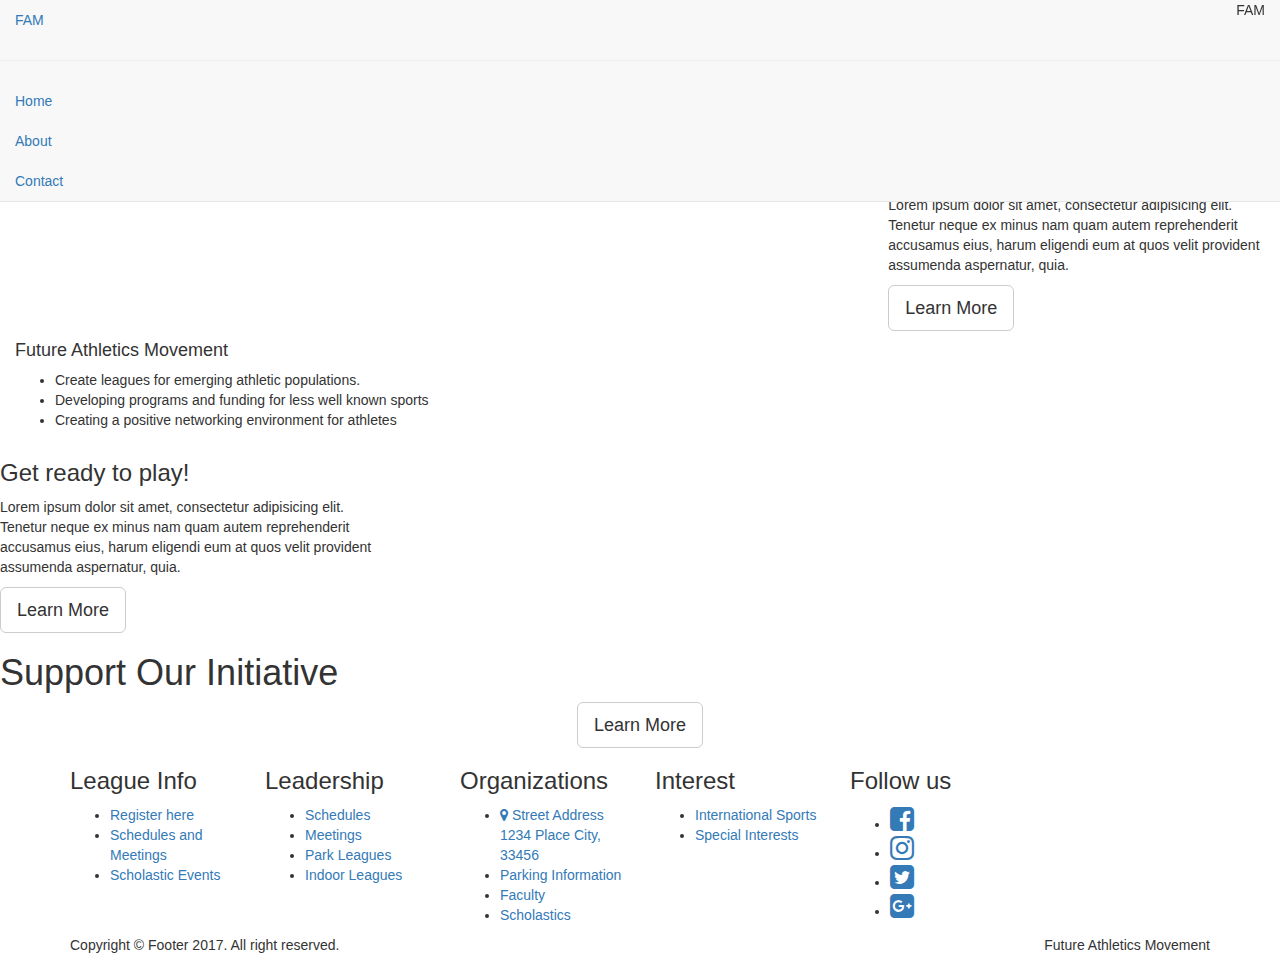
==== index.html @ e85970a3 "Add files via upload" ====
<!DOCTYPE html5>
<html>
<head class="no-js" lang="en">
<meta charset="utf-8">
  <!-- If you delete this meta tag World War Z will become a reality -->
<meta name="viewport" content="width=device-width, initial-scale=1.0">


<link rel="stylesheet" type="text/css" href="css/foundation.min.css">
<link rel="stylesheet" href="path/to/font-awesome/css/font-awesome.min.css">  
<link href="https://fonts.googleapis.com/css?family=Titillium+Web:600i" rel="stylesheet">
<link href="https://fonts.googleapis.com/css?family=Lato:300,400" rel="stylesheet">
<link rel="stylesheet" href="https://maxcdn.bootstrapcdn.com/bootstrap/3.3.7/css/bootstrap.min.css">
<link href="//maxcdn.bootstrapcdn.com/font-awesome/4.2.0/css/font-awesome.min.css" rel="stylesheet">

<link rel="stylesheet" href="https://cdnjs.cloudflare.com/ajax/libs/font-awesome/4.7.0/css/font-awesome.min.css">
<link rel="stylesheet" type="text/css" href="css/fam.css">
<link rel="stylesheet" href="http://www.w3schools.com/lib/w3.css">
<link href="css/bootstrap.min.css" rel="stylesheet">


<!-- This is how you would link your custom stylesheet -->


<title>Future Athletics Movement</title>
</head>

<body>
   
    <div id="wrapper">
        <div class="overlay"></div>
    
        <!-- Sidebar -->
        <nav class="navbar navbar-default bg-default navbar-fixed-top"  id="sidebar-wrapper" role="navigation">
                <ul class="nav sidebar-nav">
                    <li class="sidebar-brand">
                        <a href="#">
                           <span class="logo-type-stlye">FAM</span>
                        </a>
                    </li>
                        <hr>
                        <li>
                            <a href="index.html">Home</a>
                        </li>
                        <li>
                            <a href="about.html">About</a>
                        </li>
                        <li>
                            <a href="#">Contact</a>
                        </li>
                </ul>
            
        </nav>
        <div class="row">
               <div class="col-lg-12 pull-right navbar-fixed-top logo-type-stlyes">
               <span class="pull-right">FAM</span></div>
                
        </div><!-- Find -->
        
        <!-- /#sidebar-wrapper -->

        <!-- Page Content [base64]>
        
           <div id="page-content-wrapper">
            <button type="button" class="hamburger is-closed" id="the-three" data-toggle="offcanvas">
                <span class="hamb-top"></span>
    			<span class="hamb-middle"></span>
				<span class="hamb-bottom"></span>
            </button>
            
        <!-- /#page-content-wrapper -->
        
        
        <section id="hero-runner">
           <div class="row">
                <div class="hero-runner col-sm-12 col-md-12 col-lg-12">
                <h2 class="runner-title">Future Athletics Movement</h2>
                <h6 class="runner-tag">Pushing the role of athletics in the world.</h6>
                <button type="button" href="#" class="btn btn-default btn-lg btn-outline-secondary" id="front-button">Learn More</button>
                

                </div>
            </div>
        </section>
        <!-- hero-runner ends here [base64]>
        
          
          <section id="first-movement">
                   <div class="row">
                       <div class="yoga col-sm-12 col-md-8 col-lg-8">
                       <img src="" alt="">
                       </div>
                           <div class="col-sm-12 col-md-4 col-lg-4 yoga-learn">
                           <div class="container">
                           <h3 class="yoga-text"> Promote your league!</h3>
                           <p class="yoga-copy">Lorem ipsum dolor sit amet, consectetur adipisicing elit. <br>Tenetur neque ex minus nam quam autem reprehenderit 
                            <br> accusamus eius, harum eligendi eum at quos velit provident  <br>assumenda aspernatur, quia.</p>
                           <button type="button" href="#" class="btn btn-default btn-lg btn-outline-secondary" id="front-button">Learn More</button>

                           </div>
                        </div>
                   </div>
        </section>
         <!-- first-movement ends here [base64]>
         
         <section id="wheel-champ">
             <div class="row">
                 <div class="row wheel-lady col-sm-12 col-md-12 col-lg-12">
                 
                     <div class="wheel-text col-sm-12 col-md-6 col-lg-6">
                      <div class="container">
                       <h4 class="wheel-title">Future Athletics Movement</h4>
                       
                       
                        
                           <ul class="wheel-copy">
                            <li> Create leagues for emerging athletic populations.</li>
                            <li> Developing programs and funding for less well known sports</li>
                            <li> Creating a positive networking environment for athletes</li>
                        </ul>
                         </p>
                         </div>
                  </div>
             </div>
         </section>
         <!-- wheel-champ-movement ends here [base64]>
         
         <section id="2nd-movement">
                   <div class="row">
                      <div class="col-sm-12 col-md-12 col-lg-4 soccer-runner">
                       <h3 class="yoga-texts"> Get ready to play!</h3>
                           <p class="yoga-copys">Lorem ipsum dolor sit amet, consectetur adipisicing elit. <br>Tenetur neque ex minus nam quam autem reprehenderit 
                           <br> accusamus eius, harum eligendi eum at quos velit provident assumenda aspernatur, quia.</p>
                           <button type="button" href="#" class="btn btn-default btn-lg btn-outline-secondary" id="front-button-soccer">Learn More</button>

                       </div>
                       <div class="soccer col-sm-12 col-md-12 col-lg-8">
                       </div>
                   </div>
        </section>
         <!-- first-movement ends here [base64]>
         
         <section id="future-runner">
           <div class="row">
                <div class="bio-runner col-sm-12 col-md-12 col-lg-12">
                     <h1 class="bio-title">Support Our Initiative</h1>
                     
                     <button type="button" href="#" class="btn center-block btn-default btn-lg btn-outline-secondary" id="bio-button-soccer">Learn More</button>

                </div>
            </div>
        </section>
        <!-- future-runner ends here [base64]>
            
<footer>
    <div class="footer" id="footer">
        <div class="container">
            <div class="row">
                <div class="col-lg-2  col-md-2 col-sm-4 col-xs-6">
                    <h3>League Info</h3>
                    <ul>
                        <li> <a href="#"> Register here </a> </li>
                        <li> <a href="#"> Schedules and Meetings </a> </li>
                        <li> <a href="#"> Scholastic Events </a> </li>
                    </ul>
                </div>
                <div class="col-lg-2  col-md-2 col-sm-4 col-xs-6">
                    <h3>Leadership</h3>
                    <ul>
                        <li> <a href="#"> Schedules </a> </li>
                        <li> <a href="#"> Meetings </a> </li>
                        <li> <a href="#"> Park Leagues </a> </li>
                        <li> <a href="#"> Indoor Leagues </a> </li>
                    </ul>
                </div>
                <div class="col-lg-2  col-md-2 col-sm-4 col-xs-6">
                    <h3>Organizations</h3>
                    <ul>
                        <li> <a href="#"> <i class="fa fa-map-marker" aria-hidden="true"> </i> Street Address 1234 Place City, 33456</li> </a> </li>
                        <li> <a href="#"> Parking Information </a> </li>
                        <li> <a href="#"> Faculty </a> </li>
                        <li> <a href="#">Scholastics </a> </li>
                    </ul>
                </div>
                <div class="col-lg-2  col-md-2 col-sm-4 col-xs-6">
                    <h3>Interest</h3>
                    <ul>
                        <li> <a href="#">International Sports </a> </li>
                        <li> <a href="#"> Special Interests </a> </li>
                    </ul>
                </div>
                <div class="col-lg-3  col-md-3 col-sm-6 col-xs-12 ">
                    <h3>Follow us</h3>
                    
                    <ul class="social">
                        <li> <a href="#"> 
                        <i class="fa fa-facebook-square fa-2x" aria-hidden="true"></i></a></li>
                        <li> <a href="#"> 
                        <i class="fa fa-instagram fa-2x" aria-hidden="true"> </i> </a></li>
                        <li> <a href="#"> 
                        <i class="fa fa-twitter-square fa-2x" aria-hidden="true"></i> </a> </li>
                        <li> <a href="#"> 
                        <i class="fa fa-google-plus-square fa-2x" aria-hidden="true"></i> </a> </li>
                    </ul>
                </div>
            </div>
            <!-- row--> 
        </div>
        <!-- container--> 
    </div>
    <!-- footer-->
    
    <div class="footer-bottom">
        <div class="container">
            <p class="pull-left">Copyright © Footer 2017. All right reserved.</p>
            <div class="pull-right">
                Future Athletics Movement
            </div>
        </div>
    </div>
    <!--/.footer-bottom--> 
</footer>
        
         <!-- footer ends here [base64]>

    </div><!-------------------- /#wrapper Ends ----------------------------------------------------------------------------------------------------------------------------------->
       

<!-- jQuery (necessary for Bootstrap's JavaScript plugins) -->
    <script src="https://ajax.googleapis.com/ajax/libs/jquery/1.12.4/jquery.min.js"></script>
    <!-- Include all compiled plugins (below), or include individual files as needed -->
    <script src="js/bootstrap.min.js"></script>
    <script src="https://maxcdn.bootstrapcdn.com/bootstrap/3.3.7/js/bootstrap.min.js"></script>
    <script src="js/nav-spice.js"></script>

</body>
</html>
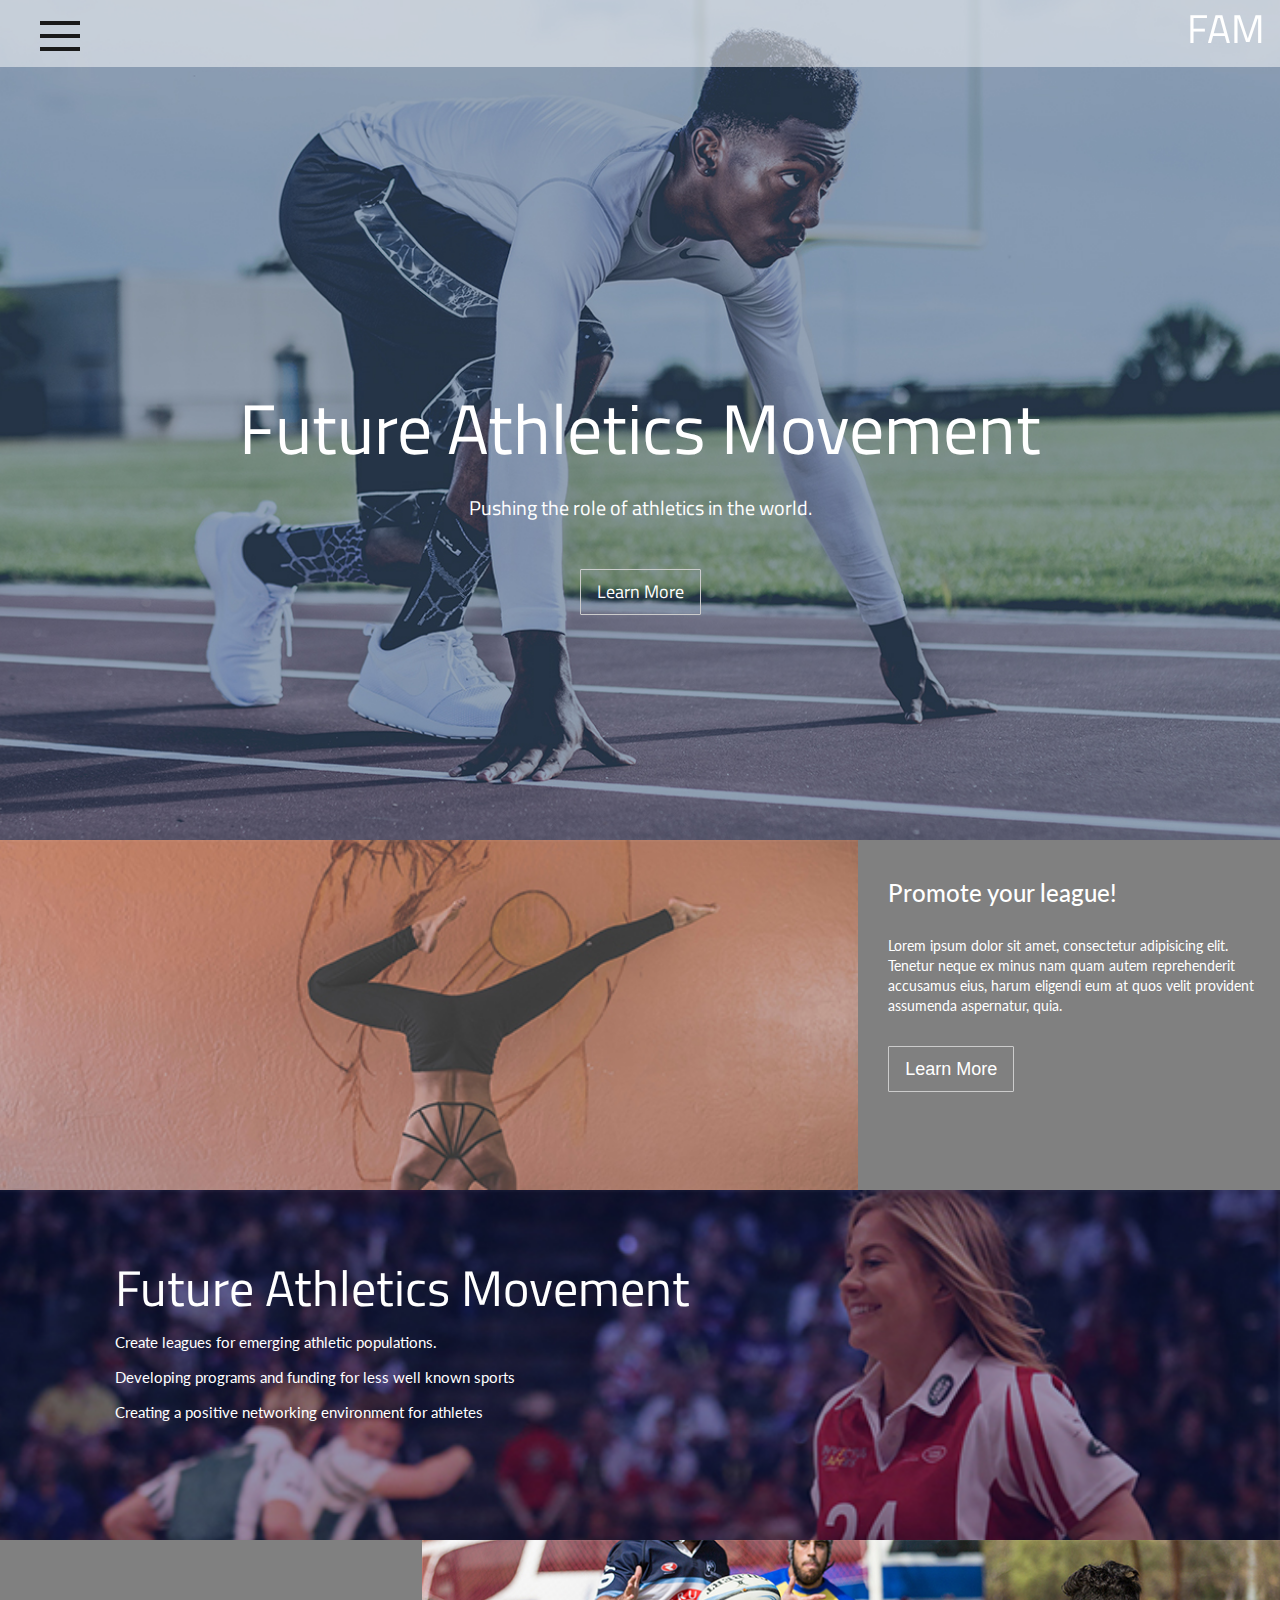
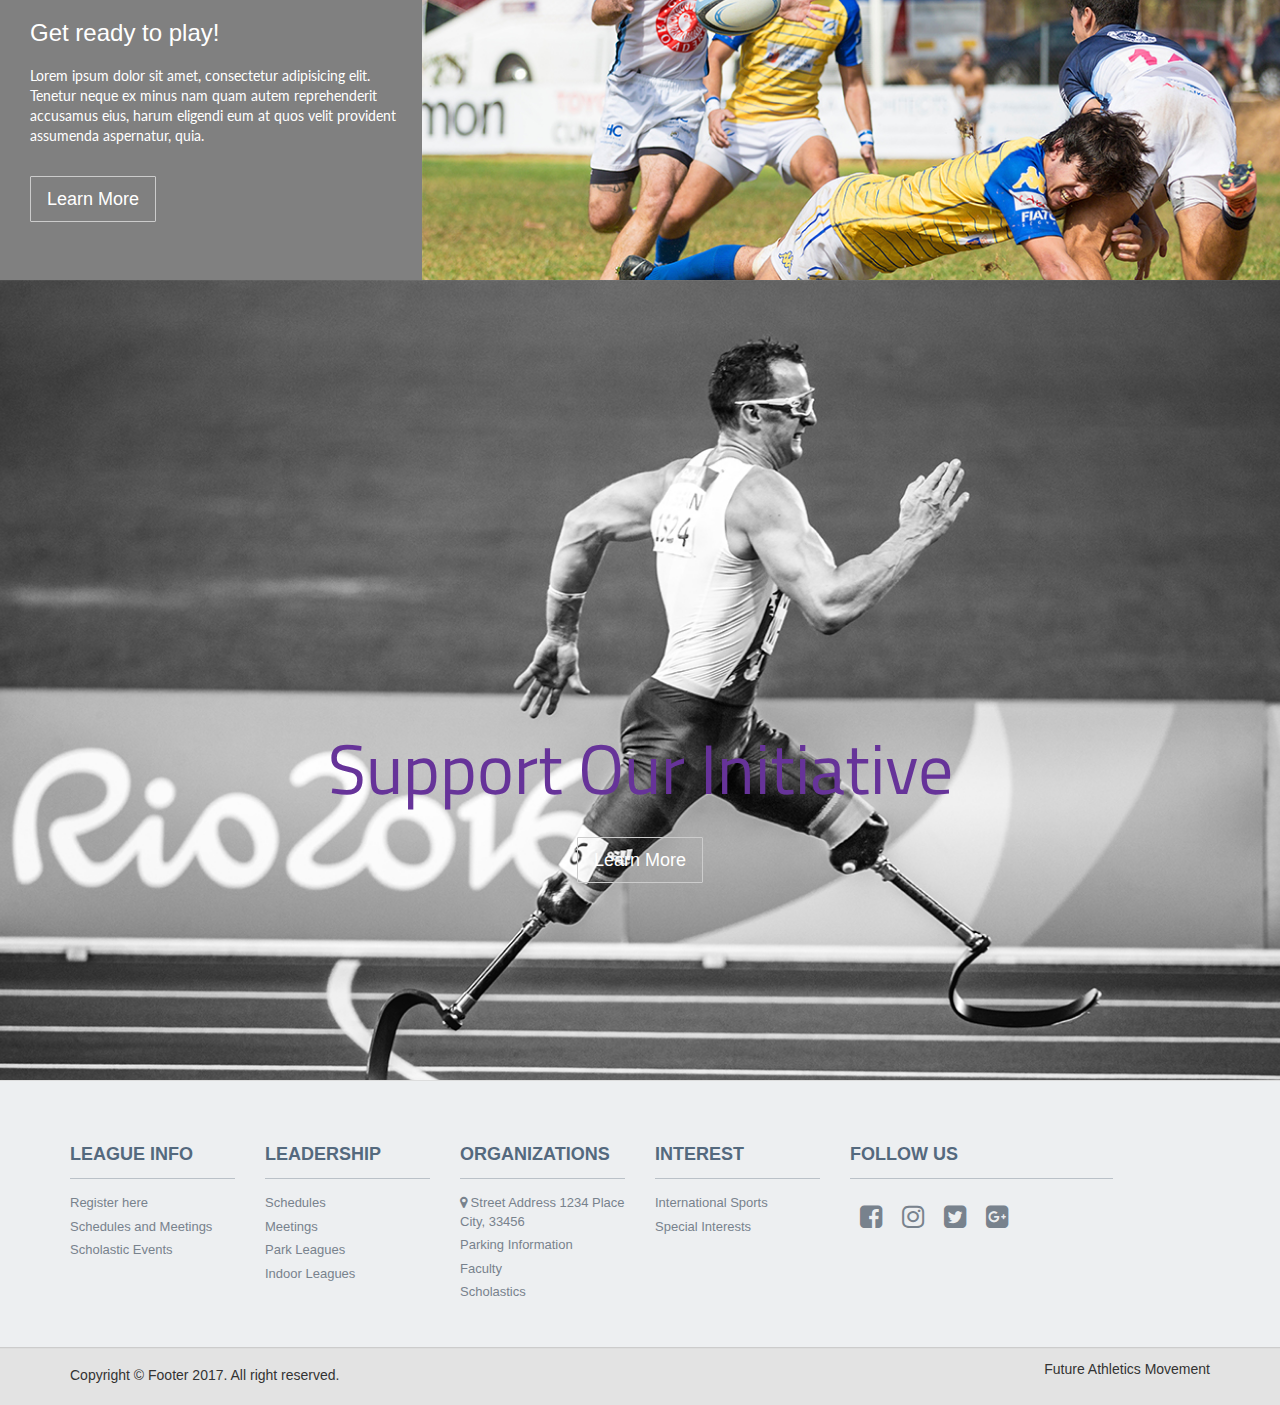
==== commit cb560e19: "Style changes. Responsive  screens" ====
--- a/index.html
+++ b/index.html
@@ -1,237 +1,218 @@
 <!DOCTYPE html5>
 <html>
+
 <head class="no-js" lang="en">
-<meta charset="utf-8">
-  <!-- If you delete this meta tag World War Z will become a reality -->
-<meta name="viewport" content="width=device-width, initial-scale=1.0">
-
-
-<link rel="stylesheet" type="text/css" href="css/foundation.min.css">
-<link rel="stylesheet" href="path/to/font-awesome/css/font-awesome.min.css">  
-<link href="https://fonts.googleapis.com/css?family=Titillium+Web:600i" rel="stylesheet">
-<link href="https://fonts.googleapis.com/css?family=Lato:300,400" rel="stylesheet">
-<link rel="stylesheet" href="https://maxcdn.bootstrapcdn.com/bootstrap/3.3.7/css/bootstrap.min.css">
-<link href="//maxcdn.bootstrapcdn.com/font-awesome/4.2.0/css/font-awesome.min.css" rel="stylesheet">
-
-<link rel="stylesheet" href="https://cdnjs.cloudflare.com/ajax/libs/font-awesome/4.7.0/css/font-awesome.min.css">
-<link rel="stylesheet" type="text/css" href="css/fam.css">
-<link rel="stylesheet" href="http://www.w3schools.com/lib/w3.css">
-<link href="css/bootstrap.min.css" rel="stylesheet">
-
-
-<!-- This is how you would link your custom stylesheet -->
-
-
-<title>Future Athletics Movement</title>
+    <meta charset="utf-8">
+    <!-- If you delete this meta tag World War Z will become a reality -->
+    <meta name="viewport" content="width=device-width, initial-scale=1.0">
+    <link rel="stylesheet" type="text/css" href="css/foundation.min.css">
+    <link rel="stylesheet" href="path/to/font-awesome/css/font-awesome.min.css">
+    <link href="https://fonts.googleapis.com/css?family=Titillium+Web:600i" rel="stylesheet">
+    <link href="https://fonts.googleapis.com/css?family=Lato:300,400" rel="stylesheet">
+    <link rel="stylesheet" href="https://maxcdn.bootstrapcdn.com/bootstrap/3.3.7/css/bootstrap.min.css">
+    <link href="//maxcdn.bootstrapcdn.com/font-awesome/4.2.0/css/font-awesome.min.css" rel="stylesheet">
+    <link rel="stylesheet" href="https://cdnjs.cloudflare.com/ajax/libs/font-awesome/4.7.0/css/font-awesome.min.css">
+    <link rel="stylesheet" type="text/css" href="css/fam.css">
+    <link rel="stylesheet" href="http://www.w3schools.com/lib/w3.css">
+    <link href="css/bootstrap.min.css" rel="stylesheet">
+    <!-- This is how you would link your custom stylesheet -->
+    <title>Future Athletics Movement</title>
 </head>
 
 <body>
-   
     <div id="wrapper">
         <div class="overlay"></div>
-    
         <!-- Sidebar -->
-        <nav class="navbar navbar-default bg-default navbar-fixed-top"  id="sidebar-wrapper" role="navigation">
-                <ul class="nav sidebar-nav">
-                    <li class="sidebar-brand">
-                        <a href="#">
-                           <span class="logo-type-stlye">FAM</span>
-                        </a>
-                    </li>
-                        <hr>
-                        <li>
-                            <a href="index.html">Home</a>
-                        </li>
-                        <li>
-                            <a href="about.html">About</a>
-                        </li>
-                        <li>
-                            <a href="#">Contact</a>
-                        </li>
-                </ul>
-            
+        <nav class="navbar navbar-default bg-default navbar-fixed-top" id="sidebar-wrapper" role="navigation">
+            <ul class="nav sidebar-nav">
+                <li class="sidebar-brand">
+                    <a href="#">
+                        <span class="logo-type-stlye">FAM</span>
+                    </a>
+                </li>
+                <hr>
+                <li>
+                    <a href="index.html">Home</a>
+                </li>
+                <li>
+                    <a href="about.html">About</a>
+                </li>
+                <li>
+                    <a href="#">Contact</a>
+                </li>
+            </ul>
         </nav>
         <div class="row">
-               <div class="col-lg-12 pull-right navbar-fixed-top logo-type-stlyes">
-               <span class="pull-right">FAM</span></div>
-                
-        </div><!-- Find -->
-        
+            <div class="col-lg-12 pull-right navbar-fixed-top logo-type-stlyes">
+                <span class="pull-right">FAM</span>
+            </div>
+        </div>
+        <!-- Find -->
         <!-- /#sidebar-wrapper -->
-
         <!-- Page Content [base64]>
-        
-           <div id="page-content-wrapper">
+        <div id="page-content-wrapper">
             <button type="button" class="hamburger is-closed" id="the-three" data-toggle="offcanvas">
                 <span class="hamb-top"></span>
-    			<span class="hamb-middle"></span>
-				<span class="hamb-bottom"></span>
+                <span class="hamb-middle"></span>
+                <span class="hamb-bottom"></span>
             </button>
-            
-        <!-- /#page-content-wrapper -->
-        
-        
-        <section id="hero-runner">
-           <div class="row">
-                <div class="hero-runner col-sm-12 col-md-12 col-lg-12">
-                <h2 class="runner-title">Future Athletics Movement</h2>
-                <h6 class="runner-tag">Pushing the role of athletics in the world.</h6>
-                <button type="button" href="#" class="btn btn-default btn-lg btn-outline-secondary" id="front-button">Learn More</button>
-                
+            <!-- /#page-content-wrapper -->
+            <section id="hero-runner">
+                <div class="row">
+                    <div class="hero-runner col-sm-12 col-md-12 col-lg-12">
+                        <h2 class="runner-title">Future Athletics Movement</h2>
+                        <h6 class="runner-tag">Pushing the role of athletics in the world.</h6>
+                        <button type="button" href="#" class="btn btn-default btn-lg btn-outline-secondary" id="front-button">Learn More</button>
+                    </div>
+                </div>
+            </section>
+            <!-- hero-runner ends here [base64]>
+            <section id="first-movement">
+                <div class="row">
+                    <div class="yoga col-sm-12 col-md-8 col-lg-8">
+                        <img src="" alt="">
+                    </div>
+                    <div class="col-sm-12 col-md-4 col-lg-4 yoga-learn">
+                        <div class="container">
+                            <h3 class="yoga-text">Promote your league!</h3>
+                            <p class="yoga-copy">Lorem ipsum dolor sit amet, consectetur adipisicing elit.
+                                <br>Tenetur neque ex minus nam quam autem reprehenderit
+                                <br> accusamus eius, harum eligendi eum at quos velit provident
+                                <br>assumenda aspernatur, quia.
+                            </p>
+                            <button type="button" href="#" class="btn btn-default btn-lg btn-outline-secondary" id="front-button">Learn More</button>
+                        </div>
+                    </div>
+                </div>
+            </section>
+            <!-- first-movement ends here [base64]>
+            <section id="wheel-champ">
+                <div class="row">
+                    <div class="row wheel-lady col-sm-12 col-md-12 col-lg-12">
+                        <div class="wheel-text col-sm-12 col-md-6 col-lg-6">
+                            <div class="container">
+                                <h4 class="wheel-title">Future Athletics Movement</h4>
+                                <ul class="wheel-copy">
+                                    <li> Create leagues for emerging athletic populations.</li>
+                                    <li> Developing programs and funding for less well known sports</li>
+                                    <li> Creating a positive networking environment for athletes</li>
+                                </ul>
+                                </p>
+                            </div>
+                        </div>
+                    </div>
+            </section>
+            <!-- wheel-champ-movement ends here [base64]>
+            <section id="2nd-movement">
+                <div class="row">
+                    <div class="col-sm-12 col-md-12 col-lg-4 soccer-runner">
+                        <h3 class="yoga-texts"> Get ready to play!</h3>
+                        <p class="yoga-copys">Lorem ipsum dolor sit amet, consectetur adipisicing elit.
+                            <br>Tenetur neque ex minus nam quam autem reprehenderit
+                            <br> accusamus eius, harum eligendi eum at quos velit provident assumenda aspernatur, quia.</p>
+                        <button type="button" href="#" class="btn btn-default btn-lg btn-outline-secondary" id="front-button-soccer">Learn More</button>
+                    </div>
+                    <div class="soccer col-sm-12 col-md-12 col-lg-8">
+                    </div>
+                </div>
+            </section>
+            <!-- first-movement ends here [base64]>
+            <section id="future-runner">
+                <div class="row">
+                    <div class="bio-runner col-sm-12 col-md-12 col-lg-12">
+                        <h1 class="bio-title">Support Our Initiative</h1>
+                        <button type="button" href="#" class="btn center-block btn-default btn-lg btn-outline-secondary" id="bio-button-soccer">Learn More</button>
+                    </div>
+                </div>
+            </section>
+            <!-- future-runner ends here [base64]>
+            <footer>
+                <div class="footer" id="footer">
+                    <div class="container">
+                        <div class="row">
+                            <div class="col-lg-2  col-md-2 col-sm-4 col-xs-6">
+                                <h3>League Info</h3>
+                                <ul>
+                                    <li> <a href="#"> Register here </a> </li>
+                                    <li> <a href="#"> Schedules and Meetings </a> </li>
+                                    <li> <a href="#"> Scholastic Events </a> </li>
+                                </ul>
+                            </div>
+                            <div class="col-lg-2  col-md-2 col-sm-4 col-xs-6">
+                                <h3>Leadership</h3>
+                                <ul>
+                                    <li> <a href="#"> Schedules </a> </li>
+                                    <li> <a href="#"> Meetings </a> </li>
+                                    <li> <a href="#"> Park Leagues </a> </li>
+                                    <li> <a href="#"> Indoor Leagues </a> </li>
+                                </ul>
+                            </div>
+                            <div class="col-lg-2  col-md-2 col-sm-4 col-xs-6">
+                                <h3>Organizations</h3>
+                                <ul>
+                                    <li>
+                                        <a href="#"> <i class="fa fa-map-marker" aria-hidden="true"> </i> Street Address 1234 Place City, 33456</li>
+                                    </a>
+                                    </li>
+                                    <li> <a href="#"> Parking Information </a> </li>
+                                    <li> <a href="#"> Faculty </a> </li>
+                                    <li> <a href="#">Scholastics </a> </li>
+                                </ul>
+                            </div>
+                            <div class="col-lg-2  col-md-2 col-sm-4 col-xs-6">
+                                <h3>Interest</h3>
+                                <ul>
+                                    <li> <a href="#">International Sports </a> </li>
+                                    <li> <a href="#"> Special Interests </a> </li>
+                                </ul>
+                            </div>
+                            <div class="col-lg-3  col-md-3 col-sm-6 col-xs-12 ">
+                                <h3>Follow us</h3>
+                                <ul class="social">
+                                    <li>
+                                        <a href="#">
+                                            <i class="fa fa-facebook-square fa-2x" aria-hidden="true"></i>
+                                        </a>
+                                    </li>
+                                    <li>
+                                        <a href="#">
+                                            <i class="fa fa-instagram fa-2x" aria-hidden="true"> </i> </a>
+                                    </li>
+                                    <li>
+                                        <a href="#">
+                                            <i class="fa fa-twitter-square fa-2x" aria-hidden="true"></i> </a>
+                                    </li>
+                                    <li>
+                                        <a href="#">
+                                            <i class="fa fa-google-plus-square fa-2x" aria-hidden="true"></i> </a>
+                                    </li>
+                                </ul>
+                            </div>
+                        </div>
+                        <!-- row-->
+                    </div>
+                    <!-- container-->
+                </div>
+                <!-- footer-->
+                <div class="footer-bottom">
+                    <div class="container">
+                        <p class="pull-left">Copyright © Footer 2017. All right reserved.</p>
+                        <div class="pull-right">
+                            Future Athletics Movement
+                        </div>
+                    </div>
+                </div>
+                <!--/.footer-bottom-->
+            </footer>
+            <!-- footer ends here [base64]>
+            </div>
+            <!-------------------- /#wrapper Ends ----------------------------------------------------------------------------------------------------------------------------------->
+            <!-- jQuery (necessary for Bootstrap's JavaScript plugins) -->
+            <script src="https://ajax.googleapis.com/ajax/libs/jquery/1.12.4/jquery.min.js"></script>
+            <!-- Include all compiled plugins (below), or include individual files as needed -->
+            <script src="js/bootstrap.min.js"></script>
+            <script src="https://maxcdn.bootstrapcdn.com/bootstrap/3.3.7/js/bootstrap.min.js"></script>
+            <script src="js/nav-spice.js"></script>
+</body>
 
-                </div>
-            </div>
-        </section>
-        <!-- hero-runner ends here [base64]>
-        
-          
-          <section id="first-movement">
-                   <div class="row">
-                       <div class="yoga col-sm-12 col-md-8 col-lg-8">
-                       <img src="" alt="">
-                       </div>
-                           <div class="col-sm-12 col-md-4 col-lg-4 yoga-learn">
-                           <div class="container">
-                           <h3 class="yoga-text"> Promote your league!</h3>
-                           <p class="yoga-copy">Lorem ipsum dolor sit amet, consectetur adipisicing elit. <br>Tenetur neque ex minus nam quam autem reprehenderit 
-                            <br> accusamus eius, harum eligendi eum at quos velit provident  <br>assumenda aspernatur, quia.</p>
-                           <button type="button" href="#" class="btn btn-default btn-lg btn-outline-secondary" id="front-button">Learn More</button>
-
-                           </div>
-                        </div>
-                   </div>
-        </section>
-         <!-- first-movement ends here [base64]>
-         
-         <section id="wheel-champ">
-             <div class="row">
-                 <div class="row wheel-lady col-sm-12 col-md-12 col-lg-12">
-                 
-                     <div class="wheel-text col-sm-12 col-md-6 col-lg-6">
-                      <div class="container">
-                       <h4 class="wheel-title">Future Athletics Movement</h4>
-                       
-                       
-                        
-                           <ul class="wheel-copy">
-                            <li> Create leagues for emerging athletic populations.</li>
-                            <li> Developing programs and funding for less well known sports</li>
-                            <li> Creating a positive networking environment for athletes</li>
-                        </ul>
-                         </p>
-                         </div>
-                  </div>
-             </div>
-         </section>
-         <!-- wheel-champ-movement ends here [base64]>
-         
-         <section id="2nd-movement">
-                   <div class="row">
-                      <div class="col-sm-12 col-md-12 col-lg-4 soccer-runner">
-                       <h3 class="yoga-texts"> Get ready to play!</h3>
-                           <p class="yoga-copys">Lorem ipsum dolor sit amet, consectetur adipisicing elit. <br>Tenetur neque ex minus nam quam autem reprehenderit 
-                           <br> accusamus eius, harum eligendi eum at quos velit provident assumenda aspernatur, quia.</p>
-                           <button type="button" href="#" class="btn btn-default btn-lg btn-outline-secondary" id="front-button-soccer">Learn More</button>
-
-                       </div>
-                       <div class="soccer col-sm-12 col-md-12 col-lg-8">
-                       </div>
-                   </div>
-        </section>
-         <!-- first-movement ends here [base64]>
-         
-         <section id="future-runner">
-           <div class="row">
-                <div class="bio-runner col-sm-12 col-md-12 col-lg-12">
-                     <h1 class="bio-title">Support Our Initiative</h1>
-                     
-                     <button type="button" href="#" class="btn center-block btn-default btn-lg btn-outline-secondary" id="bio-button-soccer">Learn More</button>
-
-                </div>
-            </div>
-        </section>
-        <!-- future-runner ends here [base64]>
-            
-<footer>
-    <div class="footer" id="footer">
-        <div class="container">
-            <div class="row">
-                <div class="col-lg-2  col-md-2 col-sm-4 col-xs-6">
-                    <h3>League Info</h3>
-                    <ul>
-                        <li> <a href="#"> Register here </a> </li>
-                        <li> <a href="#"> Schedules and Meetings </a> </li>
-                        <li> <a href="#"> Scholastic Events </a> </li>
-                    </ul>
-                </div>
-                <div class="col-lg-2  col-md-2 col-sm-4 col-xs-6">
-                    <h3>Leadership</h3>
-                    <ul>
-                        <li> <a href="#"> Schedules </a> </li>
-                        <li> <a href="#"> Meetings </a> </li>
-                        <li> <a href="#"> Park Leagues </a> </li>
-                        <li> <a href="#"> Indoor Leagues </a> </li>
-                    </ul>
-                </div>
-                <div class="col-lg-2  col-md-2 col-sm-4 col-xs-6">
-                    <h3>Organizations</h3>
-                    <ul>
-                        <li> <a href="#"> <i class="fa fa-map-marker" aria-hidden="true"> </i> Street Address 1234 Place City, 33456</li> </a> </li>
-                        <li> <a href="#"> Parking Information </a> </li>
-                        <li> <a href="#"> Faculty </a> </li>
-                        <li> <a href="#">Scholastics </a> </li>
-                    </ul>
-                </div>
-                <div class="col-lg-2  col-md-2 col-sm-4 col-xs-6">
-                    <h3>Interest</h3>
-                    <ul>
-                        <li> <a href="#">International Sports </a> </li>
-                        <li> <a href="#"> Special Interests </a> </li>
-                    </ul>
-                </div>
-                <div class="col-lg-3  col-md-3 col-sm-6 col-xs-12 ">
-                    <h3>Follow us</h3>
-                    
-                    <ul class="social">
-                        <li> <a href="#"> 
-                        <i class="fa fa-facebook-square fa-2x" aria-hidden="true"></i></a></li>
-                        <li> <a href="#"> 
-                        <i class="fa fa-instagram fa-2x" aria-hidden="true"> </i> </a></li>
-                        <li> <a href="#"> 
-                        <i class="fa fa-twitter-square fa-2x" aria-hidden="true"></i> </a> </li>
-                        <li> <a href="#"> 
-                        <i class="fa fa-google-plus-square fa-2x" aria-hidden="true"></i> </a> </li>
-                    </ul>
-                </div>
-            </div>
-            <!-- row--> 
-        </div>
-        <!-- container--> 
-    </div>
-    <!-- footer-->
-    
-    <div class="footer-bottom">
-        <div class="container">
-            <p class="pull-left">Copyright © Footer 2017. All right reserved.</p>
-            <div class="pull-right">
-                Future Athletics Movement
-            </div>
-        </div>
-    </div>
-    <!--/.footer-bottom--> 
-</footer>
-        
-         <!-- footer ends here [base64]>
-
-    </div><!-------------------- /#wrapper Ends ----------------------------------------------------------------------------------------------------------------------------------->
-       
-
-<!-- jQuery (necessary for Bootstrap's JavaScript plugins) -->
-    <script src="https://ajax.googleapis.com/ajax/libs/jquery/1.12.4/jquery.min.js"></script>
-    <!-- Include all compiled plugins (below), or include individual files as needed -->
-    <script src="js/bootstrap.min.js"></script>
-    <script src="https://maxcdn.bootstrapcdn.com/bootstrap/3.3.7/js/bootstrap.min.js"></script>
-    <script src="js/nav-spice.js"></script>
-
-</body>
 </html>--- a/css/fam.css
+++ b/css/fam.css
@@ -0,0 +1,997 @@
+body {
+	font-size: 16px;
+	min-height: 1500px;
+	position: relative;
+	overflow-x: hidden;
+}
+
+#fitness-nav {
+	height: 4rem;
+}
+
+.top-layer {}
+
+*/
+/* making buttons collapse earlier */
+
+#wrapper {
+	padding-left: 0;
+	-webkit-transition: all 0.8s ease;
+	-moz-transition: all 0.8s ease;
+	-o-transition: all 0.8s ease;
+	transition: all 0.8s ease;
+}
+
+#wrapper.toggled {
+	padding-left: 220px;
+}
+
+#sidebar-wrapper {
+	z-index: 1000;
+	left: 220px;
+	width: 0;
+	height: 100%;
+	margin-left: -220px;
+	overflow-y: auto;
+	overflow-x: hidden;
+	background: #777;
+	-webkit-transition: all 0.8s ease;
+	-moz-transition: all 0.8s ease;
+	-o-transition: all 0.8s ease;
+	transition: all 0.8s ease;
+}
+
+#the-three {
+	margin-left: 4rem !important;
+	margin-top: -0.37rem !important;
+	color: dimgray;
+	width: 4rem;
+	height: 4.0rem;
+}
+
+#sidebar-wrapper::-webkit-scrollbar {
+	display: none;
+}
+
+#wrapper.toggled #sidebar-wrapper {
+	width: 220px;
+}
+
+#page-content-wrapper {
+	width: 100%;
+	padding-top: 70px;
+}
+
+#wrapper.toggled #page-content-wrapper {
+	position: absolute;
+	margin-right: -220px;
+}
+
+
+/*-------------------------------*/
+
+
+/*     Sidebar nav styles        */
+
+
+/*-------------------------------*/
+
+.sidebar-nav {
+	position: absolute;
+	top: 0;
+	width: 220px;
+	margin: 0;
+	padding: 0;
+	list-style: none;
+}
+
+.sidebar-nav li {
+	position: relative;
+	line-height: 20px;
+	display: inline-block;
+	width: 100%;
+}
+
+.sidebar-nav li:before {
+	content: '';
+	position: absolute;
+	top: 0;
+	left: 0;
+	z-index: -1;
+	height: 100%;
+	width: 3px;
+	background-color: slateblue;
+	-webkit-transition: width .8s ease-in;
+	-moz-transition: width .8s ease-in;
+	-ms-transition: width .8s ease-in;
+	transition: width .8s ease-in;
+}
+
+
+/*
+.sidebar-nav li:first-child a {
+    color: #fff;
+    background-color: #1a1a1a;
+}
+.sidebar-nav li:nth-child(2):before {
+    background-color: #ec1b5a;   
+}
+.sidebar-nav li:nth-child(3):before {
+    background-color: #79aefe;   
+}
+.sidebar-nav li:nth-child(4):before {
+    background-color: #314190;   
+}
+.sidebar-nav li:nth-child(5):before {
+    background-color: #279636;   
+}
+.sidebar-nav li:nth-child(6):before {
+    background-color: #7d5d81;   
+}
+.sidebar-nav li:nth-child(7):before {
+    background-color: #ead24c;   
+}
+.sidebar-nav li:nth-child(8):before {
+    background-color: #2d2366;   
+}
+.sidebar-nav li:nth-child(9):before {
+    background-color: #35acdf;   
+}
+*/
+
+.sidebar-nav li:hover:before,
+.sidebar-nav li.open:hover:before {
+	width: 100%;
+	-webkit-transition: width .2s ease-in;
+	-moz-transition: width .2s ease-in;
+	-ms-transition: width .2s ease-in;
+	transition: width .2s ease-in;
+}
+
+.sidebar-nav li a {
+	display: block;
+	color: #ddd;
+	text-decoration: none;
+	padding: 10px 15px 10px 30px;
+}
+
+.sidebar-nav li a:hover,
+.sidebar-nav li a:active,
+.sidebar-nav li a:focus,
+.sidebar-nav li.open a:hover,
+.sidebar-nav li.open a:active,
+.sidebar-nav li.open a:focus {
+	color: #fff;
+	text-decoration: none;
+	background-color: transparent;
+}
+
+.sidebar-nav>.sidebar-brand {
+	height: 65px;
+	font-size: 20px;
+	line-height: 44px;
+}
+
+.sidebar-nav .dropdown-menu {
+	position: relative;
+	width: 100%;
+	padding: 0;
+	margin: 0;
+	border-radius: 0;
+	border: none;
+	background-color: #222;
+	box-shadow: none;
+}
+
+
+/*-------------------------------*/
+
+
+/*       Hamburger-Cross         */
+
+
+/*-------------------------------*/
+
+.hamburger {
+	position: fixed;
+	top: 20px;
+	z-index: 435653864999;
+	display: block;
+	width: 32px;
+	height: 32px;
+	margin-left: 15px;
+	background: transparent;
+	border: none;
+}
+
+.hamburger:hover,
+.hamburger:focus,
+.hamburger:active {
+	outline: none;
+}
+
+.hamburger.is-closed:before {
+	content: '';
+	display: block;
+	width: 100px;
+	font-size: 14px;
+	color: #fff;
+	line-height: 32px;
+	text-align: center;
+	opacity: 0;
+	-webkit-transform: translate3d(0, 0, 0);
+	-webkit-transition: all .35s ease-in-out;
+}
+
+.hamburger.is-closed:hover:before {
+	opacity: 1;
+	display: block;
+	-webkit-transform: translate3d(-100px, 0, 0);
+	-webkit-transition: all .35s ease-in-out;
+}
+
+.hamburger.is-closed .hamb-top,
+.hamburger.is-closed .hamb-middle,
+.hamburger.is-closed .hamb-bottom,
+.hamburger.is-open .hamb-top,
+.hamburger.is-open .hamb-middle,
+.hamburger.is-open .hamb-bottom {
+	position: absolute;
+	left: 0;
+	height: 4px;
+	width: 100%;
+}
+
+.hamburger.is-closed .hamb-top,
+.hamburger.is-closed .hamb-middle,
+.hamburger.is-closed .hamb-bottom {
+	background-color: #1a1a1a;
+}
+
+.hamburger.is-closed .hamb-top {
+	top: 5px;
+	-webkit-transition: all .35s ease-in-out;
+}
+
+.hamburger.is-closed .hamb-middle {
+	top: 50%;
+	margin-top: -2px;
+}
+
+.hamburger.is-closed .hamb-bottom {
+	bottom: 5px;
+	-webkit-transition: all .35s ease-in-out;
+}
+
+.hamburger.is-closed:hover .hamb-top {
+	top: 0;
+	-webkit-transition: all .35s ease-in-out;
+}
+
+.hamburger.is-closed:hover .hamb-bottom {
+	bottom: 0;
+	-webkit-transition: all .35s ease-in-out;
+}
+
+.hamburger.is-open .hamb-top,
+.hamburger.is-open .hamb-middle,
+.hamburger.is-open .hamb-bottom {
+	background-color: #1a1a1a;
+}
+
+.hamburger.is-open .hamb-top,
+.hamburger.is-open .hamb-bottom {
+	top: 50%;
+	margin-top: -2px;
+}
+
+.hamburger.is-open .hamb-top {
+	-webkit-transform: rotate(45deg);
+	-webkit-transition: -webkit-transform .2s cubic-bezier(.73, 1, .28, .08);
+}
+
+.hamburger.is-open .hamb-middle {
+	display: none;
+}
+
+.hamburger.is-open .hamb-bottom {
+	-webkit-transform: rotate(-45deg);
+	-webkit-transition: -webkit-transform .2s cubic-bezier(.73, 1, .28, .08);
+}
+
+.hamburger.is-open:before {
+	content: '';
+	display: block;
+	width: 100px;
+	font-size: 14px;
+	color: #fff;
+	line-height: 32px;
+	text-align: center;
+	opacity: 0;
+	-webkit-transform: translate3d(0, 0, 0);
+	-webkit-transition: all .35s ease-in-out;
+}
+
+.hamburger.is-open:hover:before {
+	opacity: 1;
+	display: block;
+	-webkit-transform: translate3d(-100px, 0, 0);
+	-webkit-transition: all .35s ease-in-out;
+}
+
+
+/*-------------------------------*/
+
+
+/*            Overlay            */
+
+
+/*-------------------------------*/
+
+.overlay {
+	position: fixed;
+	display: none;
+	width: 100%;
+	height: 100%;
+	top: 0;
+	left: 0;
+	right: 0;
+	bottom: 0;
+	background-color: rgba(250, 250, 250, .8);
+	z-index: 1;
+}
+
+
+/*--------Off Canvas End Here-------------------------------------------------------*/
+
+.logo-type-stlye {
+	font-family: 'Titillium Web';
+	color: darkgrey;
+	clear: both;
+	font-size: 4rem;
+	margin-right: 4rem;
+	margin-bottom: 2rem;
+}
+
+.logo-type-stlyes {
+	font-family: 'Titillium Web';
+	color: white;
+	clear: both;
+	font-size: 4rem;
+	margin-right: 0rem;
+	background-color: rgba(255, 255, 255, 0.5);
+	padding-bottom: 1rem;
+}
+
+.logo-spacer {
+	height: 2px;
+	margin-left: 40rem;
+	margin-right: 1rem;
+	width: 200px;
+	margin-top: 1rem;
+	position: fixed;
+	z-index: -2134364357567;
+}
+
+.nav-space {
+	height: 4rem;
+	color: darkgrey;
+	position: fixed;
+	background-color: rgba(242, 244, 247, 0.7);
+	margin-right: 2rem;
+	max-width: 1200px;
+}
+
+.menu {
+	margin-top: 1rem;
+	margin-left: 1rem;
+}
+
+.fa .fa-bars {
+	color: darkgray;
+	z-index: 3454576876697;
+}
+
+#hero-runner {
+	width: 100%;
+	margin-bottom: 0rem;
+}
+
+.hero-runner {
+	width: 100%;
+	height: 85rem;
+	background-image: url(../img/track-runner.jpg);
+	background-size: cover;
+	max-width: 3600px;
+	text-align: center;
+	font-family: 'Titillium Web';
+	margin-top: -8rem;
+	color: white;
+}
+
+.runner-title {
+	margin-bottom: 3rem;
+	margin-top: 40rem;
+	font-size: 7rem;
+}
+
+#front-button {
+	border-radius: 1px 1px 1px 1px;
+	background-color: transparent;
+	color: white;
+	border-style: solid 2px;
+    margin-bottom: 3rem;
+}
+
+#front-button:hover {
+	background-color: white;
+	color: darkgrey;
+}
+
+.runner-tag {
+	margin-bottom: 5rem;
+	font-size: 2rem;
+}
+
+#first-movement {
+    height: inherit;
+}
+
+.yoga {
+	background-image: url(../img/yoga.jpg);
+	background-size: cover;
+	height: 35rem;
+	width: inherit;
+    margin-bottom: auto;
+}
+
+.yoga-learn {
+	background-color: grey;
+	color: white;
+	height: 35rem ;
+    margin-bottom: auto;
+}
+
+.yoga-text {
+	font-family: 'Lato', sans-serif;
+	margin-bottom: 3rem;
+	margin-top: 4rem;
+}
+
+.yoga-copy {
+	font-family: 'Lato', sans-serif;
+	margin-bottom: 3rem;
+	margin-right: 4rem;
+}
+
+#wheel-champ {
+    height: inherit;
+}
+
+.wheel-lady {
+	background-image: url(../img/chair-lady.jpg);
+	background-size: cover;
+	width: 100%;
+	height: 35rem;
+    margin-top: auto;
+}
+
+.wheel-title {
+	font-size: 5rem;
+	color: white;
+	font-family: 'Titillium Web';
+	margin-top: 7rem;
+	margin-left: 5rem;
+}
+
+.wheel-text {
+	margin-left: 5rem;
+	font-family: 'Lato', sans-serif;
+	line-height: inherit;
+	color: white;
+	font-size: 1.5rem;
+}
+
+.wheel-copy {
+	margin-left: 1rem;
+	list-style: none;
+	line-height: 3.5rem;
+}
+
+#2nd-movement {}
+
+.yoga-texts {
+	margin-top: 8rem;
+	margin-left: 3rem;
+}
+
+.yoga-copys {
+	font-family: 'Lato', sans-serif;
+	margin-bottom: 1rem;
+	margin-top: 2rem;
+	margin-left: 3rem;
+}
+
+#front-button-soccer {
+	border-radius: 1px 1px 1px 1px;
+	background-color: transparent;
+	color: white;
+	border-style: solid 2px;
+	margin-left: 3rem;
+	margin-top: 2rem
+}
+
+#front-button-soccer:hover {
+	background-color: white;
+	color: darkgrey;
+}
+
+.soccer-runner {
+	background-color: grey;
+	color: white;
+	height: 340px;
+}
+
+.soccer {
+	background-image: url(../img/rugby.jpg);
+	background-size: cover;
+	height: 340px;
+}
+
+#future-runner {}
+
+.bio-title {
+	font-family: 'Titillium Web';
+	color: rebeccapurple;
+	text-align: center;
+	margin-top: 45rem;
+	font-size: 7rem;
+	text-shadow: rgba(0, 0, 0, 0.7)
+}
+
+.bio-runner {
+	background-image: url(../img/rio-runner.jpg);
+	background-size: cover;
+	height: 80rem;
+	width: 100%;
+}
+
+#bio-button-soccer {
+	border-radius: 1px 1px 1px 1px;
+	background-color: transparent;
+	color: white;
+	border-style: solid 2px;
+	margin-top: 3rem;
+}
+
+#bio-button-soccer:hover {
+	background-color: white;
+	color: darkgrey;
+}
+
+
+/*
+#footer {
+    
+    background-color:#333;
+    height:40rem;
+    width: 100%;       }
+*/
+
+
+/*
+.footer-content  {
+    
+    color:white;
+    margin-top: 6rem;
+    
+    
+}
+
+
+}
+
+.footer-hov  {
+    color:white;
+    
+}
+
+.footer-hov:hover  {
+    color:gray;
+    
+}
+*/
+
+
+/*
+.sect-footer  {
+    
+    text-align: left;
+    
+}
+
+.list-content  {
+    list-style: none;
+    text-decoration: none;
+    line-height: 4rem;
+    margin-top: 3rem;
+    text-align: left;
+    margin-left: -4rem;
+    
+    
+    
+}
+
+#social>li  {
+    display: inline;
+    margin-right: 2rem;
+    
+    
+    
+    
+}
+
+.final>li  {
+    
+    display: inline;
+    margin-right: 5rem;
+    color: grey;
+    
+    
+    
+}
+
+.copy-right  {
+    
+    margin-top: 8rem;
+    text-align: left;
+    margin-left: -4rem;
+    height: 5rem;
+    padding-top: 1rem;
+    width: 100%;
+    
+    
+}
+*/
+
+.full {
+	width: 100%;
+}
+
+.gap {
+	height: 30px;
+	width: 100%;
+	clear: both;
+	display: block;
+}
+
+.footer {
+	background: #EDEFF1;
+	height: auto;
+	padding-bottom: 30px;
+	position: relative;
+	width: 100%;
+	border-bottom: 1px solid #CCCCCC;
+	border-top: 1px solid #DDDDDD;
+}
+
+.footer p {
+	margin: 0;
+}
+
+.footer img {
+	max-width: 100%;
+}
+
+.footer h3 {
+	border-bottom: 1px solid #BAC1C8;
+	color: #54697E;
+	font-size: 18px;
+	font-weight: 600;
+	line-height: 27px;
+	padding: 40px 0 10px;
+	text-transform: uppercase;
+}
+
+.footer ul {
+	font-size: 13px;
+	list-style-type: none;
+	margin-left: 0;
+	padding-left: 0;
+	margin-top: 15px;
+	color: #7F8C8D;
+}
+
+.footer ul li a {
+	padding: 0 0 5px 0;
+	display: block;
+}
+
+.footer a {
+	color: #78828D;
+}
+
+.supportLi h4 {
+	font-size: 20px;
+	font-weight: lighter;
+	line-height: normal;
+	margin-bottom: 0 !important;
+	padding-bottom: 0;
+}
+
+.newsletter-box input#appendedInputButton {
+	background: #FFFFFF;
+	display: inline-block;
+	float: left;
+	height: 30px;
+	clear: both;
+	width: 100%;
+}
+
+.newsletter-box .btn {
+	border: medium none;
+	-webkit-border-radius: 3px;
+	-moz-border-radius: 3px;
+	-o-border-radius: 3px;
+	-ms-border-radius: 3px;
+	border-radius: 3px;
+	display: inline-block;
+	height: 40px;
+	padding: 0;
+	width: 100%;
+	color: #fff;
+}
+
+.newsletter-box {
+	overflow: hidden;
+}
+
+.bg-gray {
+	background-image: -moz-linear-gradient(center bottom, #BBBBBB 0%, #F0F0F0 100%);
+	box-shadow: 0 1px 0 #B4B3B3;
+}
+
+
+/*
+.social li {
+	background: none repeat scroll 0 0 #B5B5B5;
+	border: 2px solid #B5B5B5;
+	-webkit-border-radius: 50%;
+	-moz-border-radius: 50%;
+	-o-border-radius: 50%;
+	-ms-border-radius: 50%;
+	border-radius: 50%;
+	float: left;
+	height: 36px;
+	line-height: 36px;
+	margin: 0 8px 0 0;
+	padding: 0;
+	text-align: center;
+	width: 36px;
+	transition: all 0.5s ease 0s;
+	-moz-transition: all 0.5s ease 0s;
+	-webkit-transition: all 0.5s ease 0s;
+	-ms-transition: all 0.5s ease 0s;
+	-o-transition: all 0.5s ease 0s;
+}
+*/
+
+
+/*
+.social li:hover {
+	transform: scale(1.15) rotate(360deg);
+	-webkit-transform: scale(1.1) rotate(360deg);
+	-moz-transform: scale(1.1) rotate(360deg);
+	-ms-transform: scale(1.1) rotate(360deg);
+	-o-transform: scale(1.1) rotate(360deg);
+}
+
+
+*/
+
+
+/*
+.social li a {
+	color: #444;
+}
+.social li:hover {
+	border: 2px solid #2c3e50;
+	background: #2c3e50;
+}
+.social li a i {
+	font-size: 16px;
+	margin: 0 0 0 5px;
+	color: #EDEFF1 !important;
+}
+*/
+
+.social li {
+	display: inline;
+	margin: 10px;
+	padding: 0;
+	float: left;
+}
+
+.footer-bottom {
+	background: #E3E3E3;
+	border-top: 1px solid #DDDDDD;
+	padding-top: 10px;
+	padding-bottom: 10px;
+}
+
+.footer-bottom p.pull-left {
+	padding-top: 6px;
+}
+
+.payments {
+	font-size: 1.5em;
+}
+
+
+/*-------Media Queiries Here------------------------------------------------------------------------------------------------------------------------------------------*/
+
+
+/* Extra small devices (phones, less than 768px) */
+
+
+/* No media query since this is the default in Bootstrap */
+
+
+/*==================================================
+=            Bootstrap 3 Media Queries             =
+==================================================*/
+
+
+/*==========  Mobile First Method  ==========*/
+
+
+/* Custom, iPhone Retina */
+
+@media only screen and (min-width:320px) and (max-width:480px) {
+	.hero-runner {
+		margin-top: -48rem;
+		height: 49rem;
+	}
+	.runner-title {
+		padding-top: 15rem;
+		font-size: 5.5rem;
+		text-align: center;
+	}
+	.yoga-text {
+		margin-left: 2rem;
+	}
+	.yoga-copy {
+		padding-right: 8rem;
+		margin-left: 2rem;
+	}
+	.yoga-learn {
+		height: 350px;
+		padding-bottom: 2rem;
+		text-align: left;
+	}
+	#front-button {
+		margin-left: 2rem;
+        margin-bottom: 4.8rem;
+	}
+	.wheel-title {
+		margin-left: 1rem
+	}
+	.wheel-lady {
+		height: 550px;
+		margin-bottom: 0rem;
+	}
+	.wheel-copy {
+		margin-left: -3rem;
+		padding-right: 4rem;
+	}
+	.soccer-runner {
+		margin-top: -8rem;
+	}
+	.yoga-texts {
+		padding-top: 8rem;
+	}
+	.yoga-copys {
+		padding-right: 3.2rem;
+	}
+	.bio-runner {
+		margin-top: -45rem;
+		height: 45rem
+	}
+	.bio-title {
+		padding-top: 14rem;
+		font-size: 6rem
+	}
+}
+
+
+/* Extra Small Devices, Phones */
+
+@media only screen and (min-width:480px) and (max-width:767px) {
+	.hero-runner {
+		margin-top: -48rem;
+	}
+	.runner-title {
+		padding-top: 35rem;
+		font-size: 5rem;
+	}
+	.yoga-text {
+		text-align: center;
+		margin-right: -1rem;
+	}
+	.yoga-copy {
+		text-align: center;
+		mar
+	}
+	.yoga-learn {
+		height: ;
+		padding-bottom: 2rem;
+	}
+	#front-button {
+		margin-bottom: 1rem;
+		text-align: center;
+		margin-left: 23rem
+	}
+	.wheel-title {
+		margin-left: 1rem
+	}
+	.wheel-lady {
+		height: 550px;
+		margin-bottom: 0rem;
+		height: 35rem;
+	}
+	.wheel-copy {
+		margin-left: -3rem;
+		padding-right: 4rem;
+	}
+	.soccer-runner {
+		margin-top: -8rem;
+	}
+	.yoga-texts {
+		padding-top: 8rem;
+		text-align: center
+	}
+	.yoga-copys {
+		padding-right: 12rem;
+		text-align: center;
+		padding-left: 12rem;
+	}
+	#front-button-soccer {
+		margin-left: 25rem;
+	}
+	.bio-runner {
+		margin-top: -45rem;
+		height: 35rem
+	}
+	.bio-title {
+		padding-top: 14rem;
+		font-size: 6rem
+	}
+}
+
+
+/* Small Devices, Tablets */
+
+@media only screen and (min-width: 768px) and (max-width: 992px) {
+	.hero-runner {
+		margin-top: -48rem;
+	}
+	.runner-title {
+		padding-top: 25rem;
+		font-size: 5rem;
+	}
+	.bio-title {
+		padding-top: 10rem;
+		font-size: 6rem;
+		margin-top: 22rem;
+	}
+}
+
+
+/* Medium Devices, Desktops */
+
+@media only screen and (min-width: 992px) {}
+
+
+/* Large Devices, Wide Screens */
+
+@media only screen and (min-width: 1200px) {}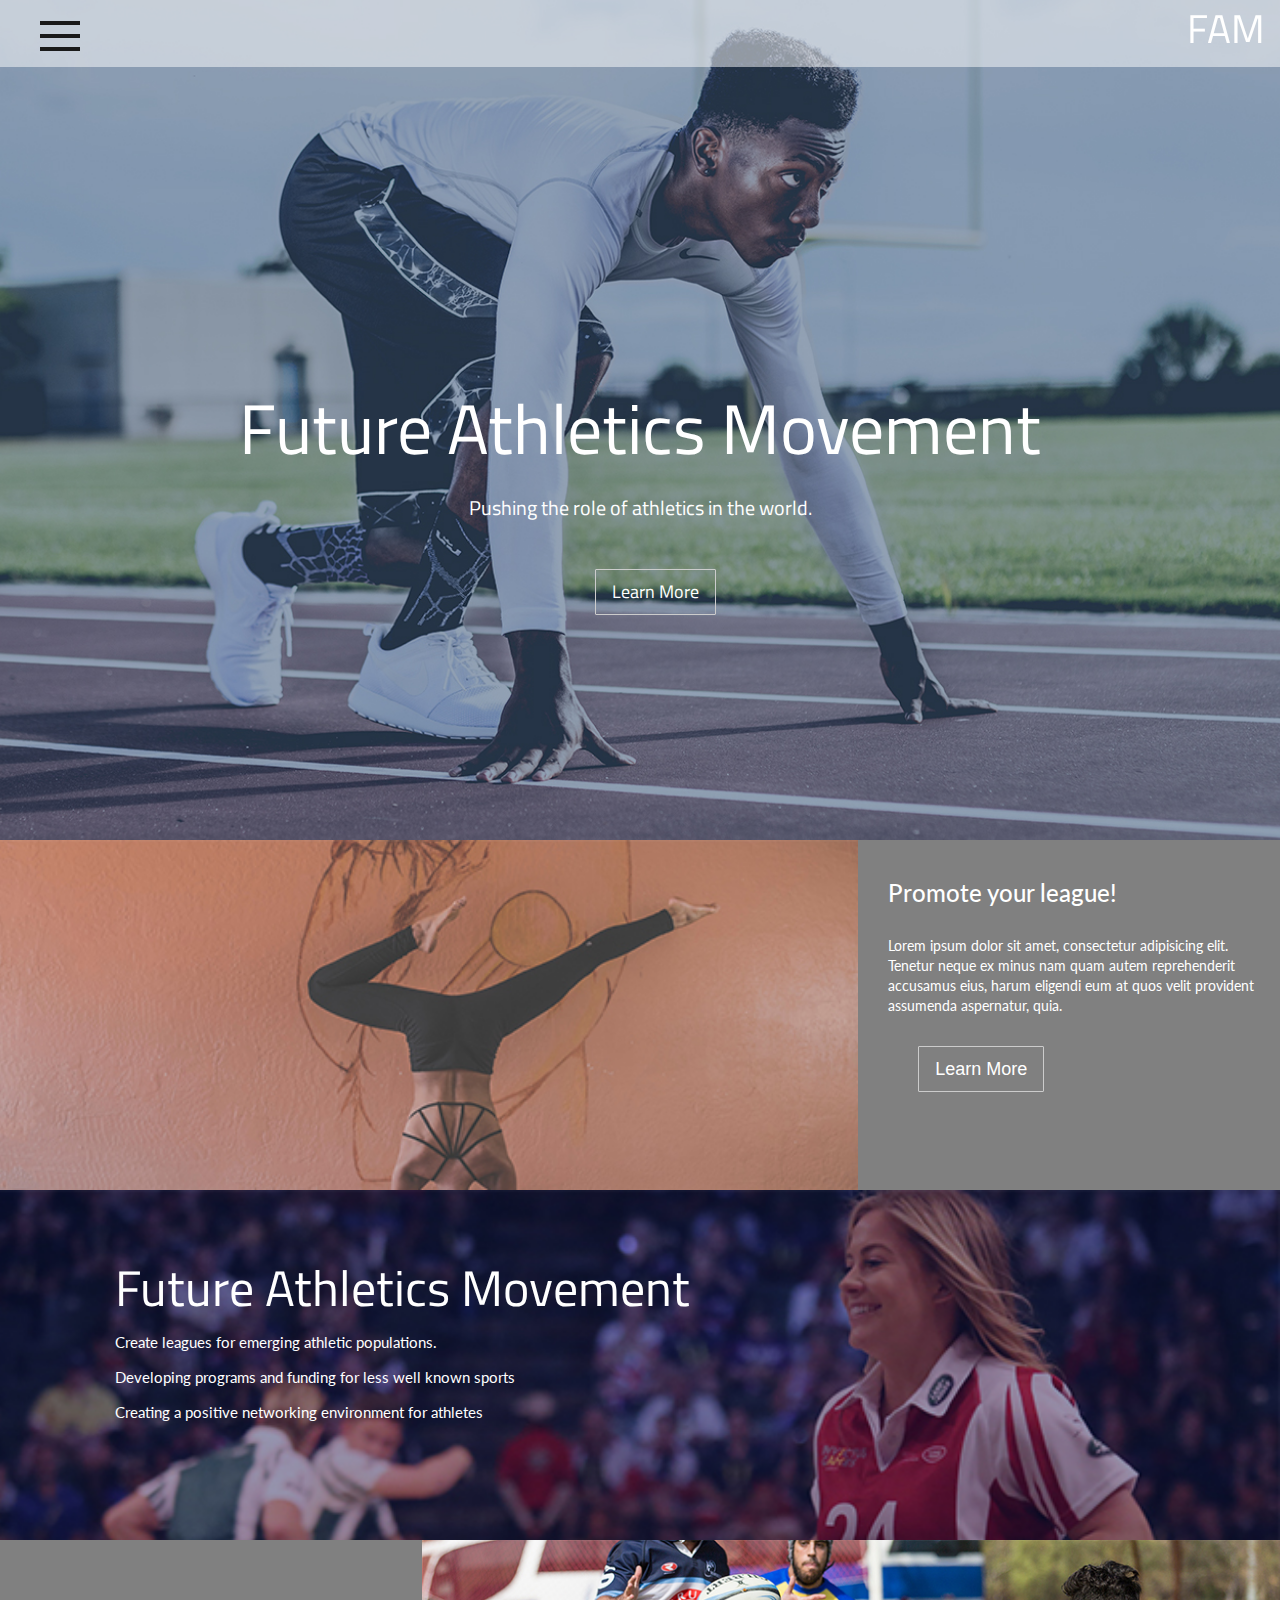
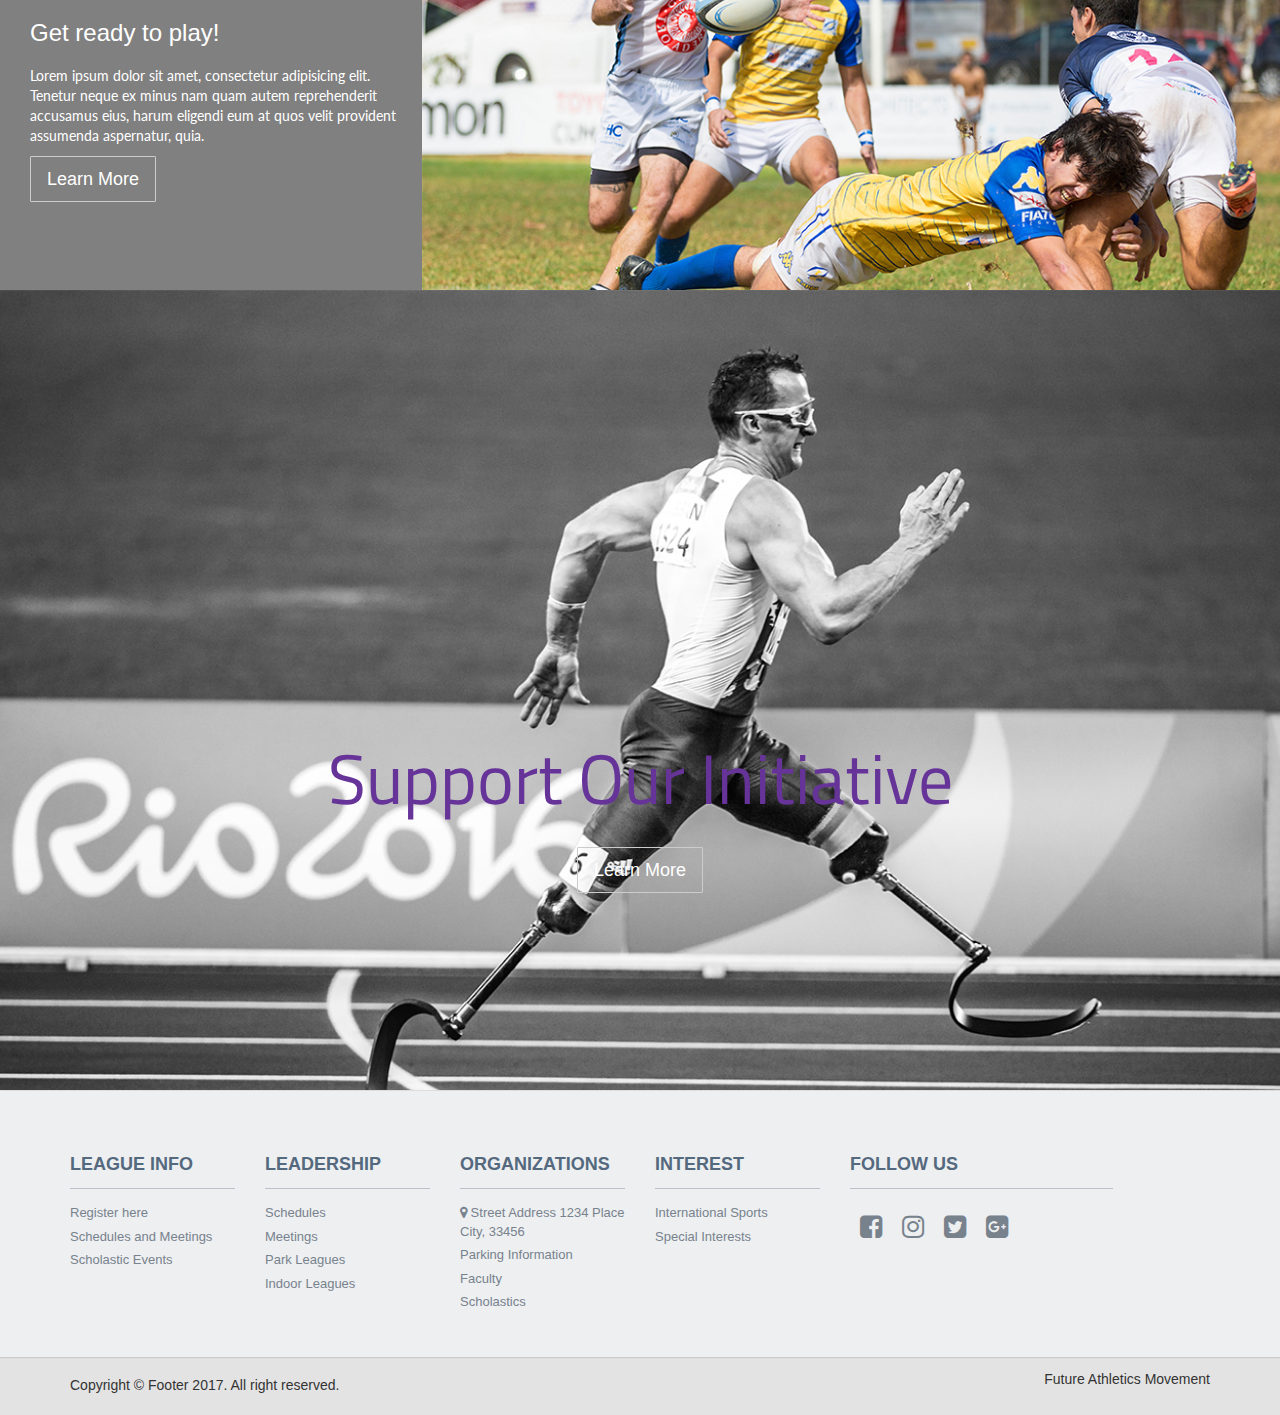
==== commit 2c13ec59: "responsive styles continued" ====
--- a/index.html
+++ b/index.html
@@ -110,7 +110,7 @@
                         <p class="yoga-copys">Lorem ipsum dolor sit amet, consectetur adipisicing elit.
                             <br>Tenetur neque ex minus nam quam autem reprehenderit
                             <br> accusamus eius, harum eligendi eum at quos velit provident assumenda aspernatur, quia.</p>
-                        <button type="button" href="#" class="btn btn-default btn-lg btn-outline-secondary" id="front-button-soccer">Learn More</button>
+                        <button type="button" href="#" class="btn btn-default btn-lg btn-outline-secondary" id="front-button">Learn More</button>
                     </div>
                     <div class="soccer col-sm-12 col-md-12 col-lg-8">
                     </div>
--- a/css/fam.css
+++ b/css/fam.css
@@ -421,6 +421,7 @@
 	color: white;
 	border-style: solid 2px;
     margin-bottom: 3rem;
+    margin-left: 3rem;
 }
 
 #front-button:hover {
@@ -517,8 +518,7 @@
 	background-color: transparent;
 	color: white;
 	border-style: solid 2px;
-	margin-left: 3rem;
-	margin-top: 2rem
+    margin-bottom: 3rem;
 }
 
 #front-button-soccer:hover {
@@ -529,13 +529,13 @@
 .soccer-runner {
 	background-color: grey;
 	color: white;
-	height: 340px;
+	height: 35rem;
 }
 
 .soccer {
 	background-image: url(../img/rugby.jpg);
 	background-size: cover;
-	height: 340px;
+	height: 35rem;
 }
 
 #future-runner {}
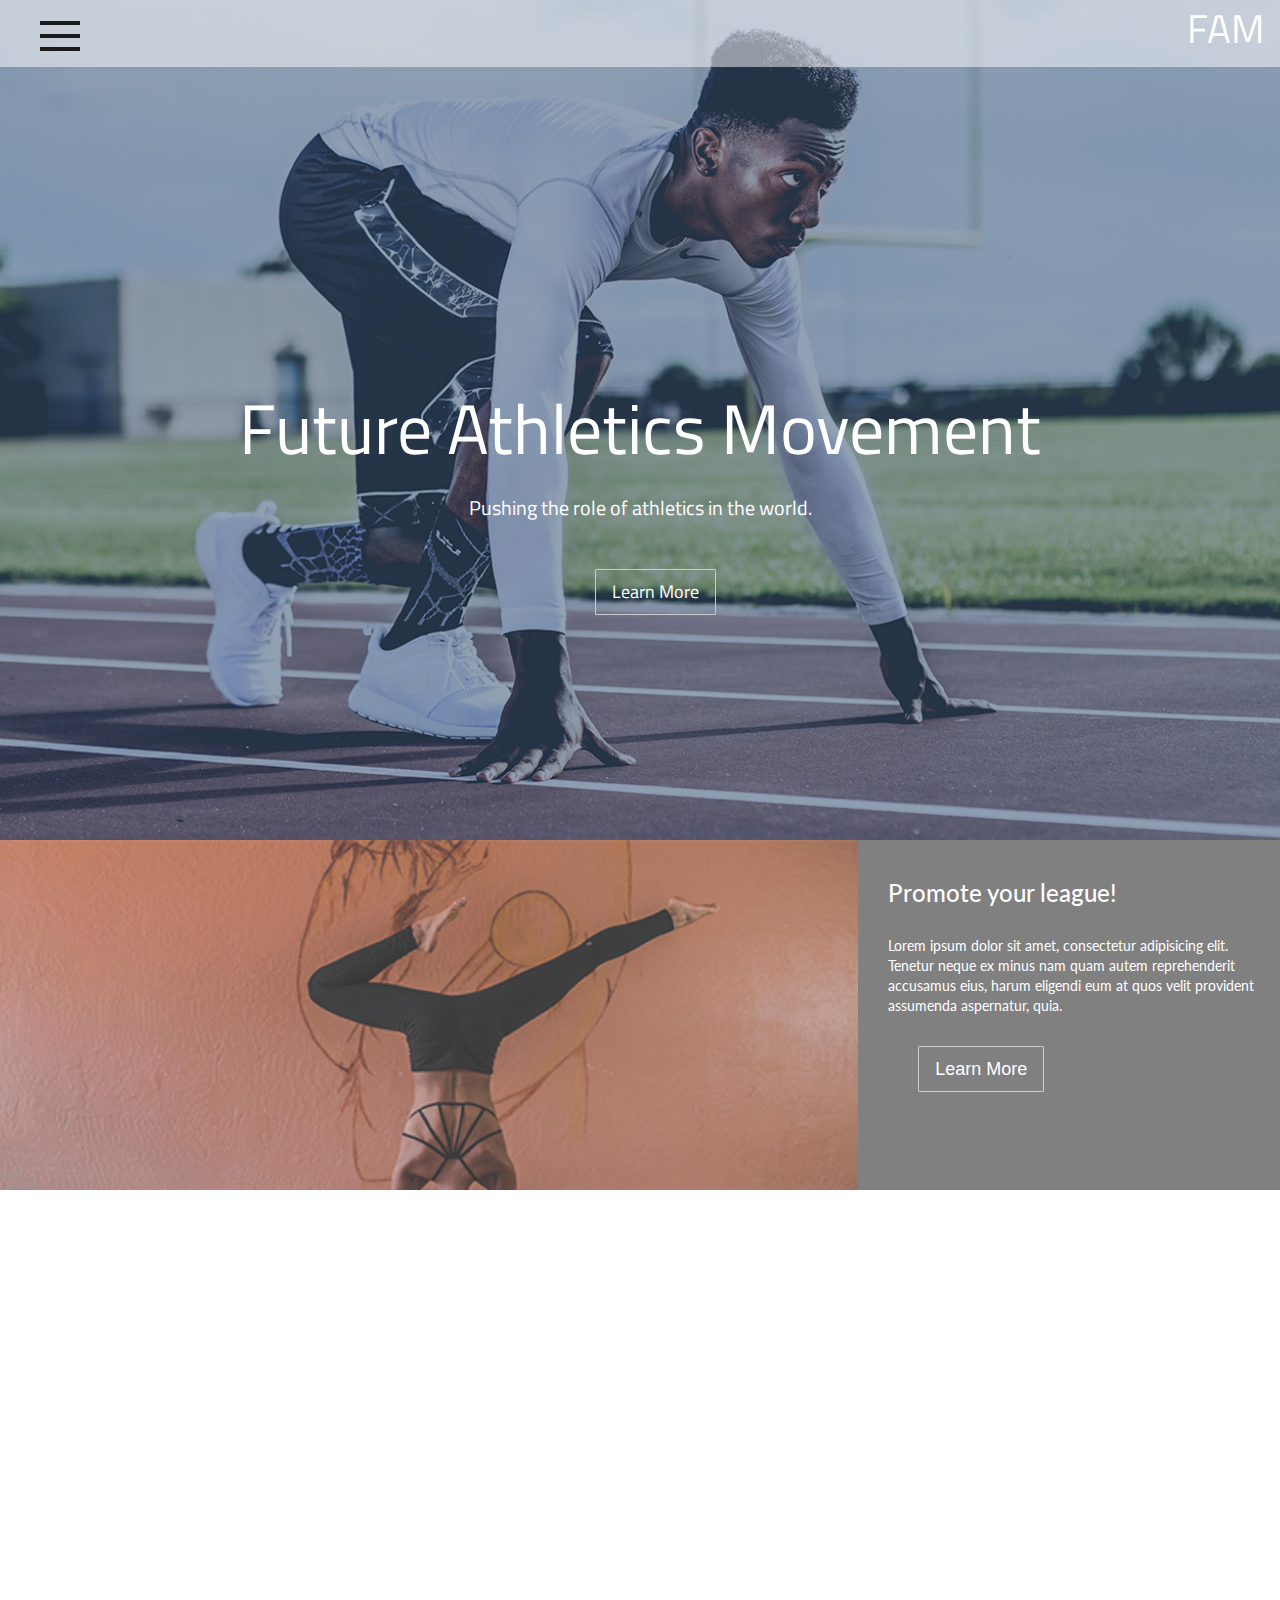
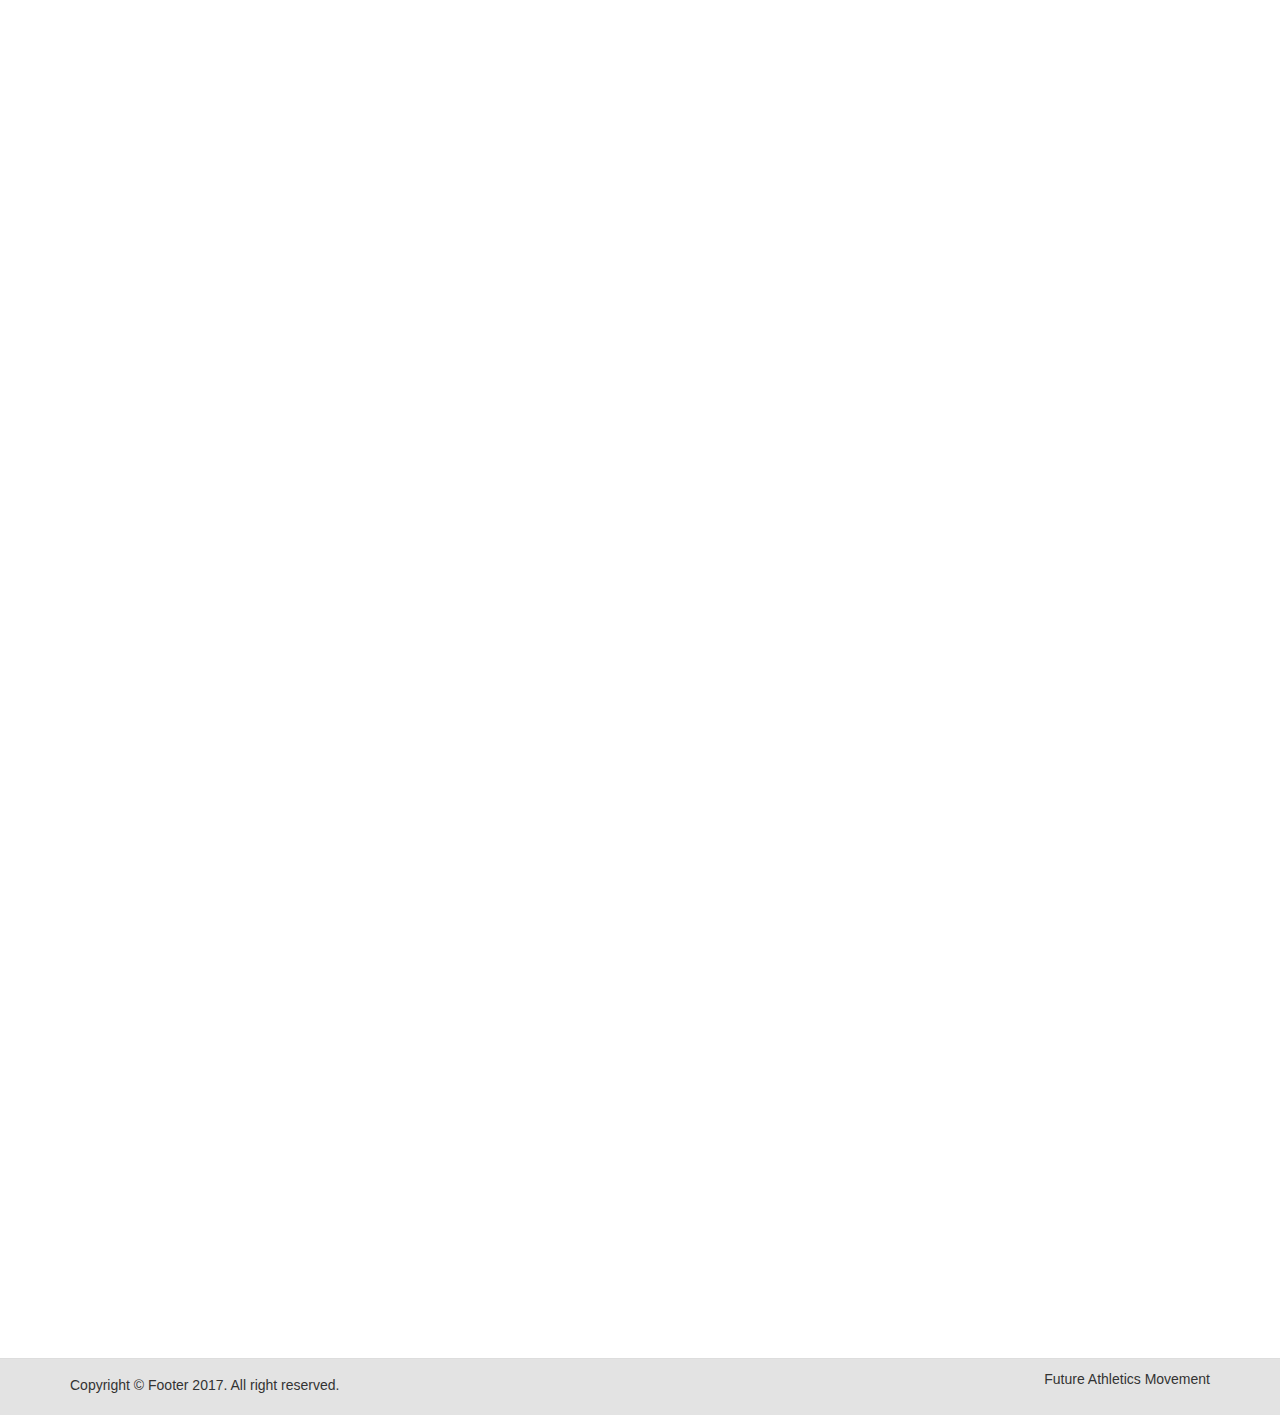
==== commit 4ab80c1e: "Animations. js files added" ====
--- a/index.html
+++ b/index.html
@@ -13,6 +13,8 @@
     <link href="//maxcdn.bootstrapcdn.com/font-awesome/4.2.0/css/font-awesome.min.css" rel="stylesheet">
     <link rel="stylesheet" href="https://cdnjs.cloudflare.com/ajax/libs/font-awesome/4.7.0/css/font-awesome.min.css">
     <link rel="stylesheet" type="text/css" href="css/fam.css">
+    <link rel="stylesheet" href="CSS/aniimate.CSS">
+    <link rel="stylesheet" href="css/animate.min.CSS">
     <link rel="stylesheet" href="http://www.w3schools.com/lib/w3.css">
     <link href="css/bootstrap.min.css" rel="stylesheet">
     <!-- This is how you would link your custom stylesheet -->
@@ -49,7 +51,9 @@
         </div>
         <!-- Find -->
         <!-- /#sidebar-wrapper -->
-        <!-- Page Content [base64]>
+        <!-- Page Content
+        <section class="wow slideInLeft" data-wow-duration="2s" data-wow-delay="5s"></section>
+      <section class="wow slideInRight" data-wow-offset="10"  data-wow-iteration="10"></section> [base64]>
         <div id="page-content-wrapper">
             <button type="button" class="hamburger is-closed" id="the-three" data-toggle="offcanvas">
                 <span class="hamb-top"></span>
@@ -60,19 +64,19 @@
             <section id="hero-runner">
                 <div class="row">
                     <div class="hero-runner col-sm-12 col-md-12 col-lg-12">
-                        <h2 class="runner-title">Future Athletics Movement</h2>
-                        <h6 class="runner-tag">Pushing the role of athletics in the world.</h6>
-                        <button type="button" href="#" class="btn btn-default btn-lg btn-outline-secondary" id="front-button">Learn More</button>
+                        <h2 class="runner-title wow fadeInUp" data-wow-duration="1.3s" data-wow-delay="0.2s">Future Athletics Movement</h2>
+                        <h6 class="runner-tag wow fadeInUp" data-wow-duration="1.9s" data-wow-delay="0.5s">Pushing the role of athletics in the world.</h6>
+                        <button type="button" href="#" class="btn btn-default btn-lg btn-outline-secondary wow fadeInUp" data-wow-duration="1s" data-wow-delay="0.9s" id="front-button">Learn More</button>
                     </div>
                 </div>
             </section>
             <!-- hero-runner ends here [base64]>
             <section id="first-movement">
                 <div class="row">
-                    <div class="yoga col-sm-12 col-md-8 col-lg-8">
+                    <div class="yoga col-sm-12 col-md-8 col-lg-8 wow fadeInUp" data-wow-duration="1s" data-wow-offset="10" data-wow-delay="0.2s">
                         <img src="" alt="">
                     </div>
-                    <div class="col-sm-12 col-md-4 col-lg-4 yoga-learn">
+                    <div class="col-sm-12 col-md-4 col-lg-4 yoga-learn wow fadeInUp" data-wow-duration="1s" data-wow-offset="10" data-wow-delay="0.2s">
                         <div class="container">
                             <h3 class="yoga-text">Promote your league!</h3>
                             <p class="yoga-copy">Lorem ipsum dolor sit amet, consectetur adipisicing elit.
@@ -88,11 +92,11 @@
             <!-- first-movement ends here [base64]>
             <section id="wheel-champ">
                 <div class="row">
-                    <div class="row wheel-lady col-sm-12 col-md-12 col-lg-12">
+                    <div class="row wheel-lady col-sm-12 col-md-12 col-lg-12 wow fadeInUp" data-wow-duration="1s" data-wow-offset="50" data-wow-delay="0.2s">
                         <div class="wheel-text col-sm-12 col-md-6 col-lg-6">
                             <div class="container">
-                                <h4 class="wheel-title">Future Athletics Movement</h4>
-                                <ul class="wheel-copy">
+                                <h4 class="wheel-title wow fadeInUp" data-wow-duration="1s" data-wow-offset="50" data-wow-delay="0.2s">Future Athletics Movement</h4>
+                                <ul class="wheel-copy wow fadeInUp" data-wow-duration="1s" data-wow-offset="50" data-wow-delay="0.6s">
                                     <li> Create leagues for emerging athletic populations.</li>
                                     <li> Developing programs and funding for less well known sports</li>
                                     <li> Creating a positive networking environment for athletes</li>
@@ -105,29 +109,29 @@
             <!-- wheel-champ-movement ends here [base64]>
             <section id="2nd-movement">
                 <div class="row">
-                    <div class="col-sm-12 col-md-12 col-lg-4 soccer-runner">
+                    <div class="col-sm-12 col-md-12 col-lg-4 soccer-runner wow fadeInUp" data-wow-duration="1s" data-wow-offset="70" data-wow-delay="0.2s">
                         <h3 class="yoga-texts"> Get ready to play!</h3>
                         <p class="yoga-copys">Lorem ipsum dolor sit amet, consectetur adipisicing elit.
                             <br>Tenetur neque ex minus nam quam autem reprehenderit
                             <br> accusamus eius, harum eligendi eum at quos velit provident assumenda aspernatur, quia.</p>
                         <button type="button" href="#" class="btn btn-default btn-lg btn-outline-secondary" id="front-button">Learn More</button>
                     </div>
-                    <div class="soccer col-sm-12 col-md-12 col-lg-8">
+                    <div class="soccer col-sm-12 col-md-12 col-lg-8 wow fadeInUp" data-wow-duration="1s" data-wow-offset="70" data-wow-delay="0.2s">
                     </div>
                 </div>
             </section>
             <!-- first-movement ends here [base64]>
             <section id="future-runner">
                 <div class="row">
-                    <div class="bio-runner col-sm-12 col-md-12 col-lg-12">
-                        <h1 class="bio-title">Support Our Initiative</h1>
-                        <button type="button" href="#" class="btn center-block btn-default btn-lg btn-outline-secondary" id="bio-button-soccer">Learn More</button>
+                    <div class="bio-runner col-sm-12 col-md-12 col-lg-12 wow fadeInUp" data-wow-duration="1s" data-wow-offset="40" data-wow-delay="0.2s">
+                        <h1 class="bio-title wow fadeInUp" data-wow-duration="1.3s" data-wow-offset="40" data-wow-delay="0.2s">Support Our Initiative</h1>
+                        <button type="button" href="#" class="btn center-block btn-default btn-lg btn-outline-secondary wow fadeInUp" data-wow-duration="1s" data-wow-offset="70" data-wow-delay="0.2s" id="bio-button-soccer">Learn More</button>
                     </div>
                 </div>
             </section>
             <!-- future-runner ends here [base64]>
             <footer>
-                <div class="footer" id="footer">
+                <div class="footer wow fadeInUp" data-wow-duration="1s" data-wow-offset="60" data-wow-delay="0.2s" id="footer">
                     <div class="container">
                         <div class="row">
                             <div class="col-lg-2  col-md-2 col-sm-4 col-xs-6">
@@ -213,6 +217,10 @@
             <script src="js/bootstrap.min.js"></script>
             <script src="https://maxcdn.bootstrapcdn.com/bootstrap/3.3.7/js/bootstrap.min.js"></script>
             <script src="js/nav-spice.js"></script>
+            <script src="js/wow.min.js"></script>
+              <script>
+              new WOW().init();
+              </script>
 </body>
 
-</html>+</html>
--- a/css/fam.css
+++ b/css/fam.css
@@ -11,7 +11,7 @@
 
 .top-layer {}
 
-*/
+
 /* making buttons collapse earlier */
 
 #wrapper {
@@ -114,28 +114,28 @@
     background-color: #1a1a1a;
 }
 .sidebar-nav li:nth-child(2):before {
-    background-color: #ec1b5a;   
+    background-color: #ec1b5a;
 }
 .sidebar-nav li:nth-child(3):before {
-    background-color: #79aefe;   
+    background-color: #79aefe;
 }
 .sidebar-nav li:nth-child(4):before {
-    background-color: #314190;   
+    background-color: #314190;
 }
 .sidebar-nav li:nth-child(5):before {
-    background-color: #279636;   
+    background-color: #279636;
 }
 .sidebar-nav li:nth-child(6):before {
-    background-color: #7d5d81;   
+    background-color: #7d5d81;
 }
 .sidebar-nav li:nth-child(7):before {
-    background-color: #ead24c;   
+    background-color: #ead24c;
 }
 .sidebar-nav li:nth-child(8):before {
-    background-color: #2d2366;   
+    background-color: #2d2366;
 }
 .sidebar-nav li:nth-child(9):before {
-    background-color: #35acdf;   
+    background-color: #35acdf;
 }
 */
 
@@ -572,7 +572,7 @@
 
 /*
 #footer {
-    
+
     background-color:#333;
     height:40rem;
     width: 100%;       }
@@ -581,11 +581,11 @@
 
 /*
 .footer-content  {
-    
+
     color:white;
     margin-top: 6rem;
-    
-    
+
+
 }
 
 
@@ -593,21 +593,21 @@
 
 .footer-hov  {
     color:white;
-    
+
 }
 
 .footer-hov:hover  {
     color:gray;
-    
+
 }
 */
 
 
 /*
 .sect-footer  {
-    
+
     text-align: left;
-    
+
 }
 
 .list-content  {
@@ -617,40 +617,40 @@
     margin-top: 3rem;
     text-align: left;
     margin-left: -4rem;
-    
-    
-    
+
+
+
 }
 
 #social>li  {
     display: inline;
     margin-right: 2rem;
-    
-    
-    
-    
+
+
+
+
 }
 
 .final>li  {
-    
+
     display: inline;
     margin-right: 5rem;
     color: grey;
-    
-    
-    
+
+
+
 }
 
 .copy-right  {
-    
+
     margin-top: 8rem;
     text-align: left;
     margin-left: -4rem;
     height: 5rem;
     padding-top: 1rem;
     width: 100%;
-    
-    
+
+
 }
 */
 
@@ -994,4 +994,4 @@
 
 /* Large Devices, Wide Screens */
 
-@media only screen and (min-width: 1200px) {}+@media only screen and (min-width: 1200px) {}
